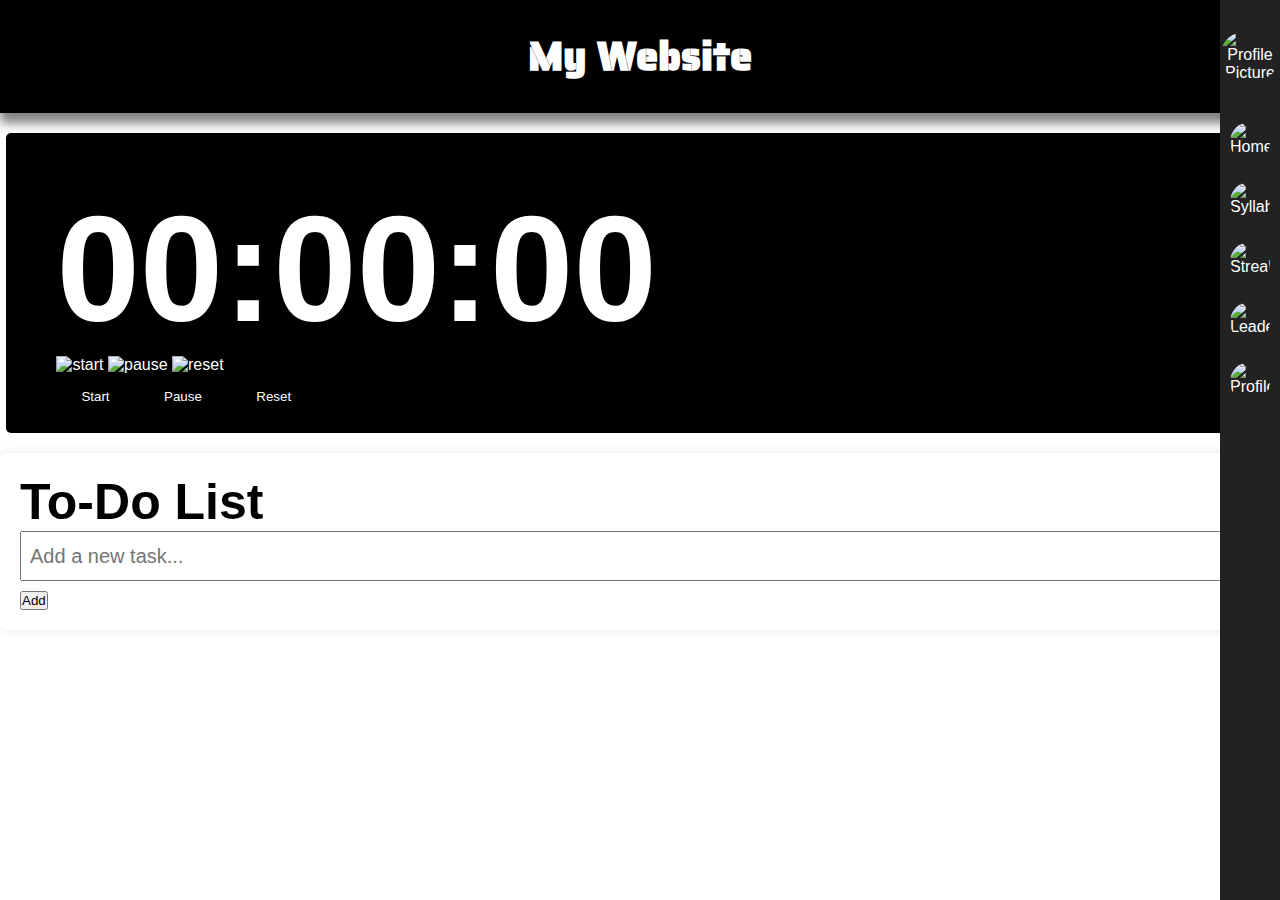
==== index.html @ 26f87af1 "Add files via upload" ====
<!-- index.html -->
<!DOCTYPE html>
<html lang="en">
<head>
    <meta charset="UTF-8">
    <meta name="viewport" content="width=device-width, initial-scale=1.0">
    <title>My Website</title>
    <link rel="preconnect" href="https://fonts.googleapis.com">
    <link rel="preconnect" href="https://fonts.gstatic.com" crossorigin>
    <link href="https://fonts.googleapis.com/css2?family=Lobster&display=swap" rel="stylesheet">

    <link rel="preconnect" href="https://fonts.googleapis.com">
    <link rel="preconnect" href="https://fonts.gstatic.com" crossorigin>
    <link href="https://fonts.googleapis.com/css2?family=Lobster&family=Saira+Stencil+One&display=swap" rel="stylesheet">

    <link rel="stylesheet" href="style.css">
</head>
<body>
    <header>
        <h1 id="webtitle">My Website</h1>
    </header>
    
    <aside class="sidebar" id="sidebar">
        <div class="profile">
            <img src="profile-pic.jpg" alt="Profile Picture" class="profile-pic">
            <p class="profile-name" style="display: none;">User Name</p>
        </div>
        <nav class="sidebar-menu">
            <a href="home.html" target="_blank"><img src="home-icon.png" alt="Home"> <span style="display: none;">Home</span></a>
            <a href="syllabus.html" target="_blank"><img src="syllabus-icon.png" alt="Syllabus"> <span style="display: none;">Syllabus Tracker</span></a>
            <a href="streak.html" target="_blank"><img src="streak-icon.png" alt="Streak"> <span style="display: none;">Streak</span></a>
            <a href="leaderboard.html" target="_blank"><img src="leaderboard-icon.png" alt="Leaderboard"> <span style="display: none;">Leaderboard</span></a>
            <a href="profile.html" target="_blank"><img src="profile-icon.png" alt="Profile"> <span style="display: none;">My Profile</span></a>
        </nav>
    </aside>
    
    <main>
        <div class="stopwatch-container">
            <div class="stopwatch" id="stopwatch">00:00:00</div>
            <div class="controlpic">
                <img id="start" src="start" alt="start">
                <img id="pause" src="pause" alt="pause">
                <img id="reset" src="reset" alt="reset">
            </div>
            <div class="controls">
                <button onclick="startStopwatch()">Start</button>
                <button onclick="stopStopwatch()">Pause</button>
                <button onclick="resetStopwatch()">Reset</button>
            </div>
        </div>
        
        <div class="todo-container">
            <h2>To-Do List</h2>
            <input type="text" id="taskInput" placeholder="Add a new task..." onkeypress="handleKeyPress(event)">
            <button onclick="addTask()">Add</button>
            <ul id="taskList"></ul>
        </div>
    </main>
    

    <script src="script.js"></script>
</body>
</html>
---- style.css ----
* {
    margin: 0;
    padding: 0;
    box-sizing: border-box;
    margin:0%;
}
body {
    font-family: Arial, sans-serif;
    margin: 0;
    padding: 0;
    background-color: #ffffff;
}

.sidebar {
    width: 60px;
    background: #222;
    color: white;
    position: fixed;
    top: 0;
    right: 0;
    height: 100%;
    transition: width 0.3s;
    overflow: hidden;
    padding-top: 20px;
}

.sidebar:hover {
    width: 250px;
}

.profile {
    text-align: center;
    padding: 10px 0;
}

.profile-pic {
    width: 50px;
    height: 50px;
    border-radius: 50%;
}

.sidebar:hover .profile-pic {
    width: 80px;
    height: 80px;
}

.sidebar-menu {
    margin-top: 20px;
    display: flex;
    flex-direction: column;
    align-items: center;
}

.sidebar-menu a {
    display: flex;
    align-items: center;
    gap: 10px;
    color: white;
    padding: 10px;
    text-decoration: none;
    transition: 0.3s;
    width: 100%;
    justify-content: center;
}

.sidebar-menu a img {
    width: 40px;
    height: 40px;
    border-radius: 50%;
}

.sidebar:hover .sidebar-menu a {
    justify-content: flex-start;
    padding-left: 20px;
}

.sidebar-menu a:hover {
    background: #444;
}

.stopwatch-container {
    background: black;
    color: white;
    text-align: left;
    padding: 50px;
    margin: 20px auto;
    width: 99%;
    height: 300px;
    border-radius: 5px;
}

.stopwatch {
    font-size: 150px;
    font-weight: bold;
}

.controls button {
    margin: 5px;
    padding: 10px 20px;
    border: none;
    cursor: pointer;
    background-color: black;
    color: white;
}

.todo-container {
    background: white;
    padding: 20px;
    width: 100%;
    margin: 20px auto;
    border-radius: 5px;
    box-shadow: 0px 0px 10px rgba(0,0,0,0.1);
}
h2 {
    font-size: 50px;
}

#taskInput {
    width: 100%;
    padding: 8px;
    margin-bottom: 10px;
    height: 50px;
    font-size: 20px;
}

#taskList {
    list-style-type: none;
    padding: 0;
}

#taskList li {
    text-align: left;
    display: flex;
    align-items: center;
    gap: 200px;
    background: #eee;
    padding: 15px;
    margin-bottom: 5px;
    border-radius: 3px;
    font-size: 20px;
}

.completed {
    text-decoration: line-through;
    color: gray;
}
h1 {
    background-color: black;
    color:white;
    box-shadow: 0px 10px 10px rgba(0,0,0,0.5);
    text-align: center;
    padding-top: 25px;
    padding-bottom: 25px;
    font-family: "Saira Stencil One",serif;
    font-size: 40px;
}
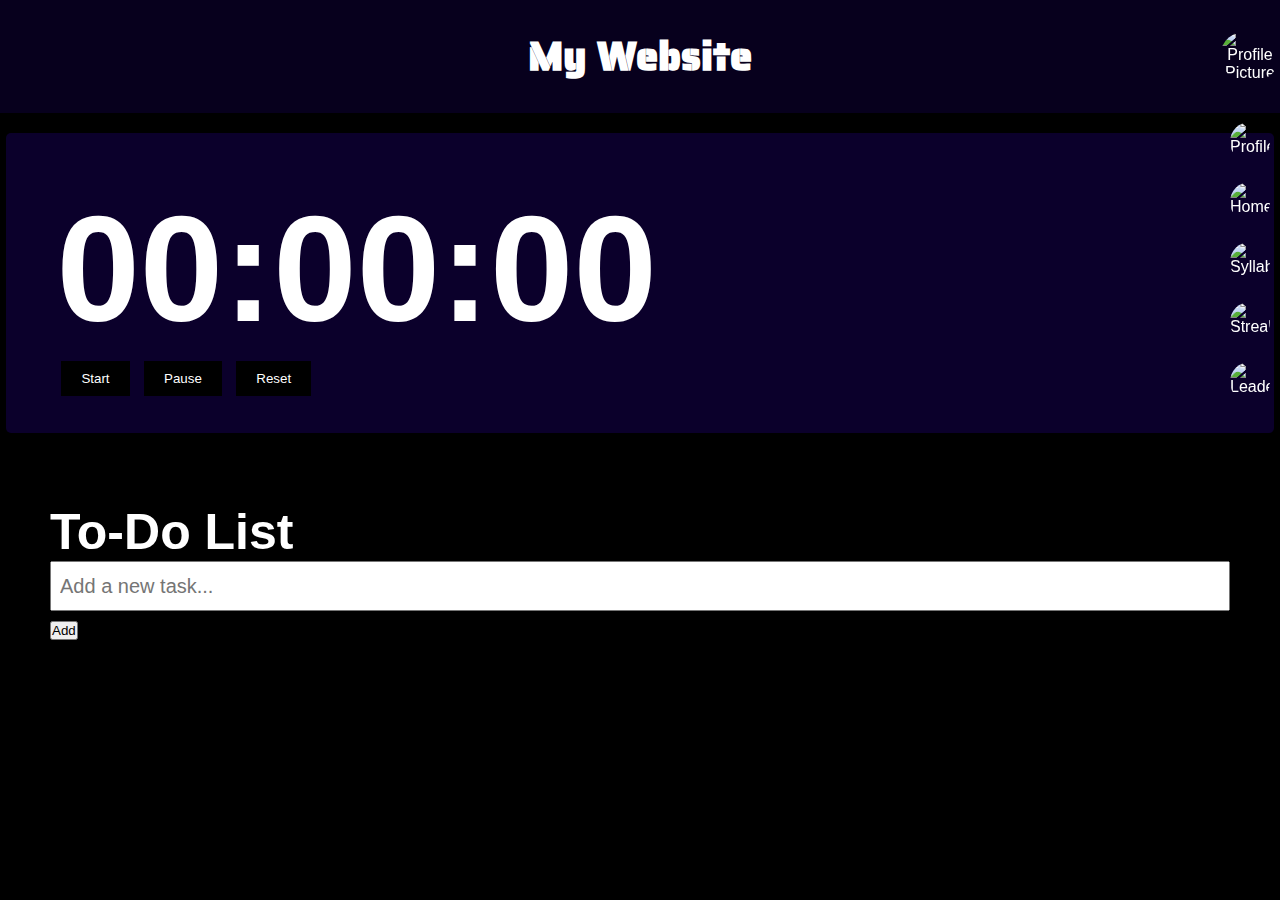
==== commit c8321b26: "Add files via upload" ====
--- a/index.html
+++ b/index.html
@@ -22,26 +22,26 @@
     
     <aside class="sidebar" id="sidebar">
         <div class="profile">
-            <img src="profile-pic.jpg" alt="Profile Picture" class="profile-pic">
-            <p class="profile-name" style="display: none;">User Name</p>
+            <img src="images/3.jpg" alt="Profile Picture" class="profile-pic">
+            <p id="navUsername" class="profile-name">User Name</p> <!-- ❌ Remove inline style 'display: none;' -->
         </div>
         <nav class="sidebar-menu">
-            <a href="home.html" target="_blank"><img src="home-icon.png" alt="Home"> <span style="display: none;">Home</span></a>
-            <a href="syllabus.html" target="_blank"><img src="syllabus-icon.png" alt="Syllabus"> <span style="display: none;">Syllabus Tracker</span></a>
-            <a href="streak.html" target="_blank"><img src="streak-icon.png" alt="Streak"> <span style="display: none;">Streak</span></a>
-            <a href="leaderboard.html" target="_blank"><img src="leaderboard-icon.png" alt="Leaderboard"> <span style="display: none;">Leaderboard</span></a>
-            <a href="profile.html" target="_blank"><img src="profile-icon.png" alt="Profile"> <span style="display: none;">My Profile</span></a>
+            <a href="proindex.html" target="_blank"><img src="images/4.jpg" alt="Profile"> <span >My Profile</span></a>
+            <a href="index.html" target="_blank"><img src="images/5.jpg" alt="Home"> <span >Home</span></a>
+            <a href="syllindex.html" target="_blank"><img src="images/6.png" alt="Syllabus"> <span >Syllabus Tracker</span></a>
+            <a href="streakindex.html" target="_blank"><img src="images/7.jpg" alt="Streak"> <span >Streak</span></a>
+            <a href="leaderboard.html" target="_blank"><img src="images/8.jpg" alt="Leaderboard"> <span >Leaderboard</span></a>
         </nav>
     </aside>
     
     <main>
         <div class="stopwatch-container">
             <div class="stopwatch" id="stopwatch">00:00:00</div>
-            <div class="controlpic">
+            <!--<div class="controlpic">
                 <img id="start" src="start" alt="start">
                 <img id="pause" src="pause" alt="pause">
                 <img id="reset" src="reset" alt="reset">
-            </div>
+            </div>-->
             <div class="controls">
                 <button onclick="startStopwatch()">Start</button>
                 <button onclick="stopStopwatch()">Pause</button>
@@ -50,14 +50,16 @@
         </div>
         
         <div class="todo-container">
-            <h2>To-Do List</h2>
+            <h2 id="todo">To-Do List</h2>
             <input type="text" id="taskInput" placeholder="Add a new task..." onkeypress="handleKeyPress(event)">
             <button onclick="addTask()">Add</button>
             <ul id="taskList"></ul>
         </div>
     </main>
     
-
+    <script src="streakscript.js"></script>
+    <script src="logscript.js"></script>
+    <script src="proscript.js"></script>
     <script src="script.js"></script>
 </body>
 </html>
--- a/style.css
+++ b/style.css
@@ -8,12 +8,12 @@
     font-family: Arial, sans-serif;
     margin: 0;
     padding: 0;
-    background-color: #ffffff;
+    background-color: #000000;
 }
 
 .sidebar {
     width: 60px;
-    background: #222;
+    /*background: #222;*/
     color: white;
     position: fixed;
     top: 0;
@@ -32,7 +32,16 @@
     text-align: center;
     padding: 10px 0;
 }
+.profile-name {
+    display: none; /* 🔹 Initially Hidden */
+    text-align: center;
+    font-size: 18px;
+    margin-top: 10px;
+}
 
+.sidebar:hover .profile-name {
+    display: block; /* 🔹 Show only on hover */
+}
 .profile-pic {
     width: 50px;
     height: 50px;
@@ -61,6 +70,7 @@
     transition: 0.3s;
     width: 100%;
     justify-content: center;
+    position: relative;
 }
 
 .sidebar-menu a img {
@@ -68,7 +78,19 @@
     height: 40px;
     border-radius: 50%;
 }
-
+.sidebar-menu a span {
+    display: none; /* Initially hidden */
+    position: absolute;
+    left: 100px; /* Adjust position */
+    background: rgba(0, 0, 0, 0.7);
+    color: white;
+    padding: 5px 10px;
+    border-radius: 5px;
+    white-space: nowrap;
+}
+.sidebar-menu a:hover span {
+    display: inline-block; /* Show text on hover */
+}
 .sidebar:hover .sidebar-menu a {
     justify-content: flex-start;
     padding-left: 20px;
@@ -79,7 +101,7 @@
 }
 
 .stopwatch-container {
-    background: black;
+    background: #0b002b;
     color: white;
     text-align: left;
     padding: 50px;
@@ -104,8 +126,8 @@
 }
 
 .todo-container {
-    background: white;
-    padding: 20px;
+    background: none;
+    padding: 50px;
     width: 100%;
     margin: 20px auto;
     border-radius: 5px;
@@ -127,13 +149,15 @@
     list-style-type: none;
     padding: 0;
 }
-
+h2 {
+    color: white;
+}
 #taskList li {
     text-align: left;
     display: flex;
     align-items: center;
     gap: 200px;
-    background: #eee;
+    background: #0b002b;
     padding: 15px;
     margin-bottom: 5px;
     border-radius: 3px;
@@ -145,7 +169,7 @@
     color: gray;
 }
 h1 {
-    background-color: black;
+    background-color: #07001D;
     color:white;
     box-shadow: 0px 10px 10px rgba(0,0,0,0.5);
     text-align: center;
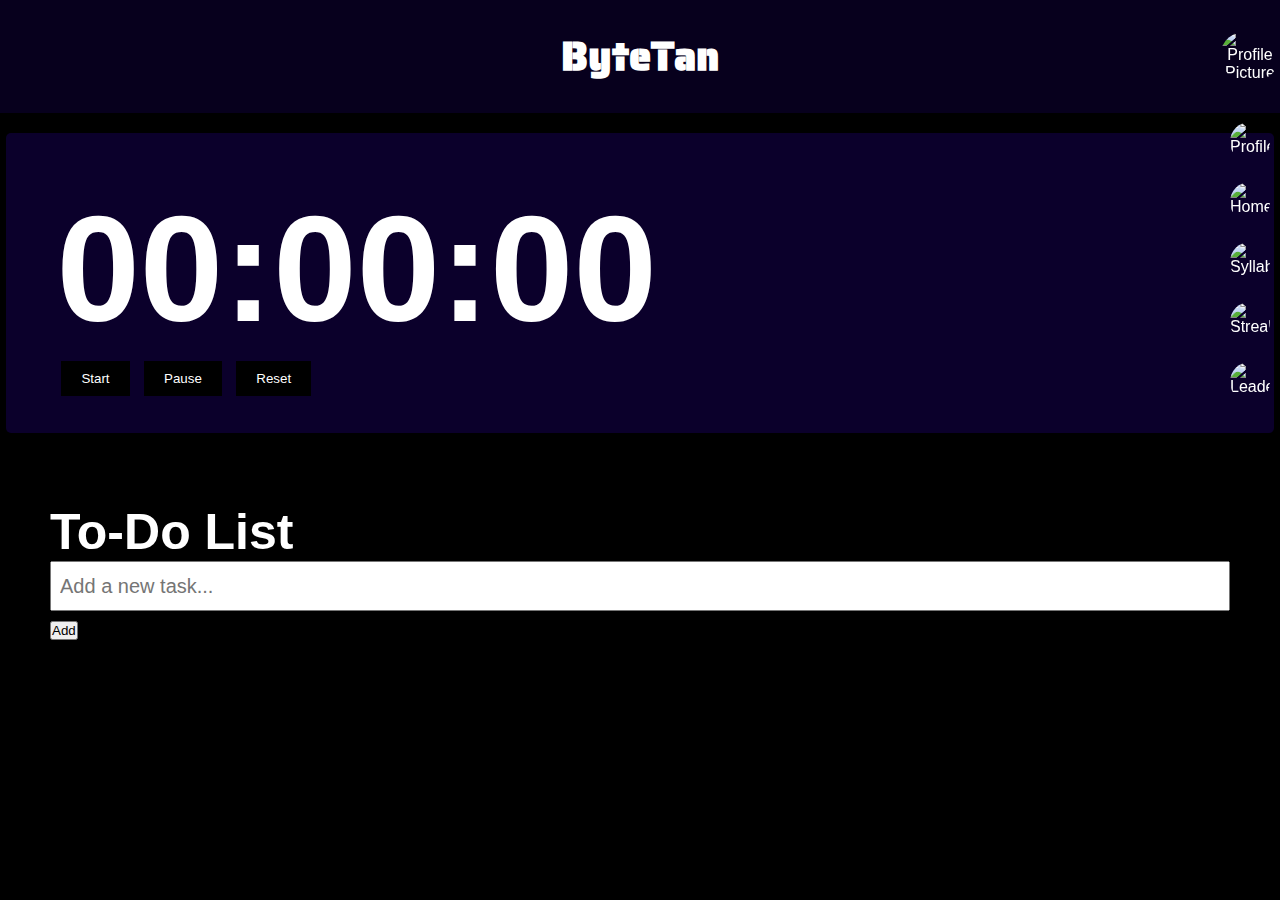
==== commit 31dc41b3: "Add files via upload" ====
--- a/index.html
+++ b/index.html
@@ -17,7 +17,7 @@
 </head>
 <body>
     <header>
-        <h1 id="webtitle">My Website</h1>
+        <h1 id="webtitle">ByteTan</h1>
     </header>
     
     <aside class="sidebar" id="sidebar">
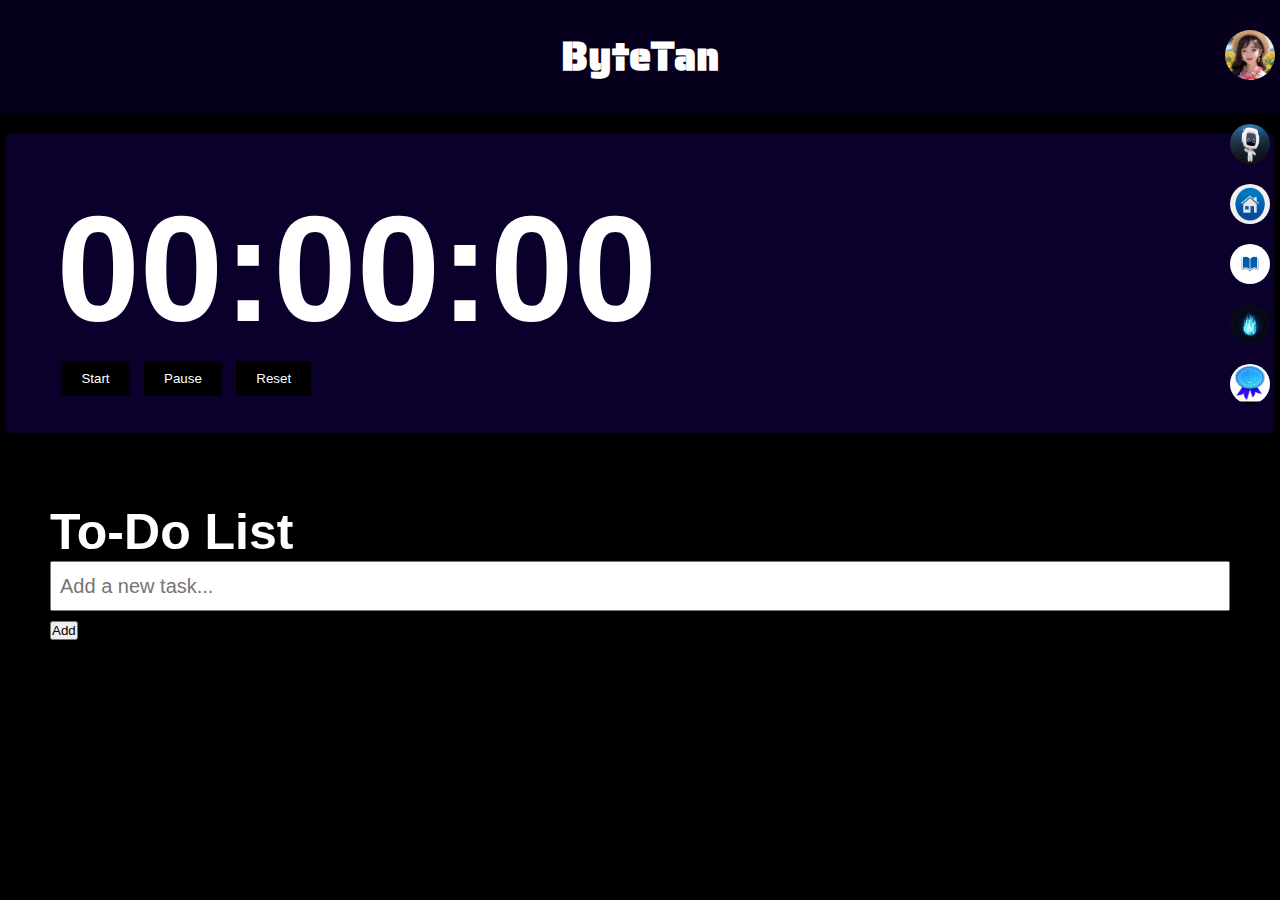
==== commit 751cebbd: "Add files via upload" ====
--- a/index.html
+++ b/index.html
@@ -22,15 +22,15 @@
     
     <aside class="sidebar" id="sidebar">
         <div class="profile">
-            <img src="images/3.jpg" alt="Profile Picture" class="profile-pic">
+            <img src="3.jpg" alt="Profile Picture" class="profile-pic">
             <p id="navUsername" class="profile-name">User Name</p> <!-- ❌ Remove inline style 'display: none;' -->
         </div>
         <nav class="sidebar-menu">
-            <a href="proindex.html" target="_blank"><img src="images/4.jpg" alt="Profile"> <span >My Profile</span></a>
-            <a href="index.html" target="_blank"><img src="images/5.jpg" alt="Home"> <span >Home</span></a>
-            <a href="syllindex.html" target="_blank"><img src="images/6.png" alt="Syllabus"> <span >Syllabus Tracker</span></a>
-            <a href="streakindex.html" target="_blank"><img src="images/7.jpg" alt="Streak"> <span >Streak</span></a>
-            <a href="leaderboard.html" target="_blank"><img src="images/8.jpg" alt="Leaderboard"> <span >Leaderboard</span></a>
+            <a href="proindex.html" target="_blank"><img src="4.jpg" alt="Profile"> <span >My Profile</span></a>
+            <a href="index.html" target="_blank"><img src="5.jpg" alt="Home"> <span >Home</span></a>
+            <a href="syllindex.html" target="_blank"><img src="6.png" alt="Syllabus"> <span >Syllabus Tracker</span></a>
+            <a href="streakindex.html" target="_blank"><img src="7.jpg" alt="Streak"> <span >Streak</span></a>
+            <a href="leaderboard.html" target="_blank"><img src="8.jpg" alt="Leaderboard"> <span >Leaderboard</span></a>
         </nav>
     </aside>
     
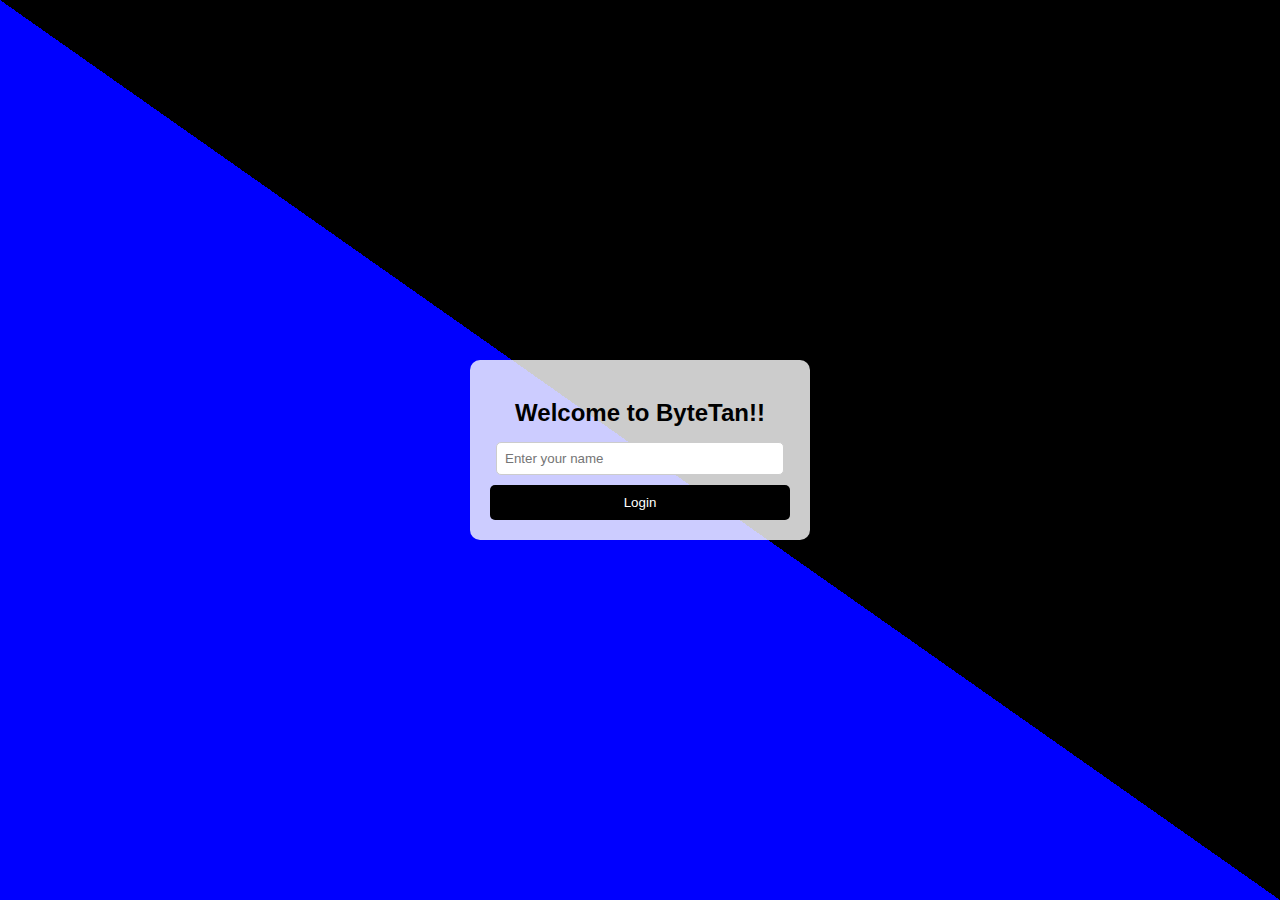
==== commit dad80315: "Add files via upload" ====
--- a/index.html
+++ b/index.html
@@ -1,65 +1,19 @@
-<!-- index.html -->
 <!DOCTYPE html>
 <html lang="en">
 <head>
     <meta charset="UTF-8">
     <meta name="viewport" content="width=device-width, initial-scale=1.0">
-    <title>My Website</title>
-    <link rel="preconnect" href="https://fonts.googleapis.com">
-    <link rel="preconnect" href="https://fonts.gstatic.com" crossorigin>
-    <link href="https://fonts.googleapis.com/css2?family=Lobster&display=swap" rel="stylesheet">
-
-    <link rel="preconnect" href="https://fonts.googleapis.com">
-    <link rel="preconnect" href="https://fonts.gstatic.com" crossorigin>
-    <link href="https://fonts.googleapis.com/css2?family=Lobster&family=Saira+Stencil+One&display=swap" rel="stylesheet">
-
-    <link rel="stylesheet" href="style.css">
+    <title>Login</title>
+    <link rel="stylesheet" href="logstyle.css">
 </head>
 <body>
-    <header>
-        <h1 id="webtitle">ByteTan</h1>
-    </header>
-    
-    <aside class="sidebar" id="sidebar">
-        <div class="profile">
-            <img src="3.jpg" alt="Profile Picture" class="profile-pic">
-            <p id="navUsername" class="profile-name">User Name</p> <!-- ❌ Remove inline style 'display: none;' -->
+    <div class="container">
+        <div class="login-box">
+            <h2>Welcome to ByteTan!!</h2>
+            <input type="text" id="username" placeholder="Enter your name">
+            <button onclick="login()">Login</button>
         </div>
-        <nav class="sidebar-menu">
-            <a href="proindex.html" target="_blank"><img src="4.jpg" alt="Profile"> <span >My Profile</span></a>
-            <a href="index.html" target="_blank"><img src="5.jpg" alt="Home"> <span >Home</span></a>
-            <a href="syllindex.html" target="_blank"><img src="6.png" alt="Syllabus"> <span >Syllabus Tracker</span></a>
-            <a href="streakindex.html" target="_blank"><img src="7.jpg" alt="Streak"> <span >Streak</span></a>
-            <a href="leaderboard.html" target="_blank"><img src="8.jpg" alt="Leaderboard"> <span >Leaderboard</span></a>
-        </nav>
-    </aside>
-    
-    <main>
-        <div class="stopwatch-container">
-            <div class="stopwatch" id="stopwatch">00:00:00</div>
-            <!--<div class="controlpic">
-                <img id="start" src="start" alt="start">
-                <img id="pause" src="pause" alt="pause">
-                <img id="reset" src="reset" alt="reset">
-            </div>-->
-            <div class="controls">
-                <button onclick="startStopwatch()">Start</button>
-                <button onclick="stopStopwatch()">Pause</button>
-                <button onclick="resetStopwatch()">Reset</button>
-            </div>
-        </div>
-        
-        <div class="todo-container">
-            <h2 id="todo">To-Do List</h2>
-            <input type="text" id="taskInput" placeholder="Add a new task..." onkeypress="handleKeyPress(event)">
-            <button onclick="addTask()">Add</button>
-            <ul id="taskList"></ul>
-        </div>
-    </main>
-    
-    <script src="streakscript.js"></script>
+    </div>
     <script src="logscript.js"></script>
-    <script src="proscript.js"></script>
-    <script src="script.js"></script>
 </body>
 </html>
--- a/logstyle.css
+++ b/logstyle.css
@@ -0,0 +1,51 @@
+body {
+    margin: 0;
+    height: 100vh;
+    display: flex;
+    justify-content: center;
+    align-items: center;
+    background: linear-gradient(to bottom left, black 50%, blue 50%);
+    font-family: Arial, sans-serif;
+}
+
+.container {
+    display: flex;
+    justify-content: center;
+    align-items: center;
+    height: 100vh;
+    width: 100vw;
+}
+
+.login-box {
+    background: rgba(255, 255, 255, 0.8);
+    padding: 20px;
+    border-radius: 10px;
+    text-align: center;
+    width: 300px;
+}
+
+h2 {
+    margin-bottom: 15px;
+}
+
+input {
+    width: 90%;
+    padding: 8px;
+    margin-bottom: 10px;
+    border: 1px solid #ccc;
+    border-radius: 5px;
+}
+
+button {
+    width: 100%;
+    padding: 10px;
+    border: none;
+    background: black;
+    color: white;
+    cursor: pointer;
+    border-radius: 5px;
+}
+
+button:hover {
+    background: darkgray;
+}
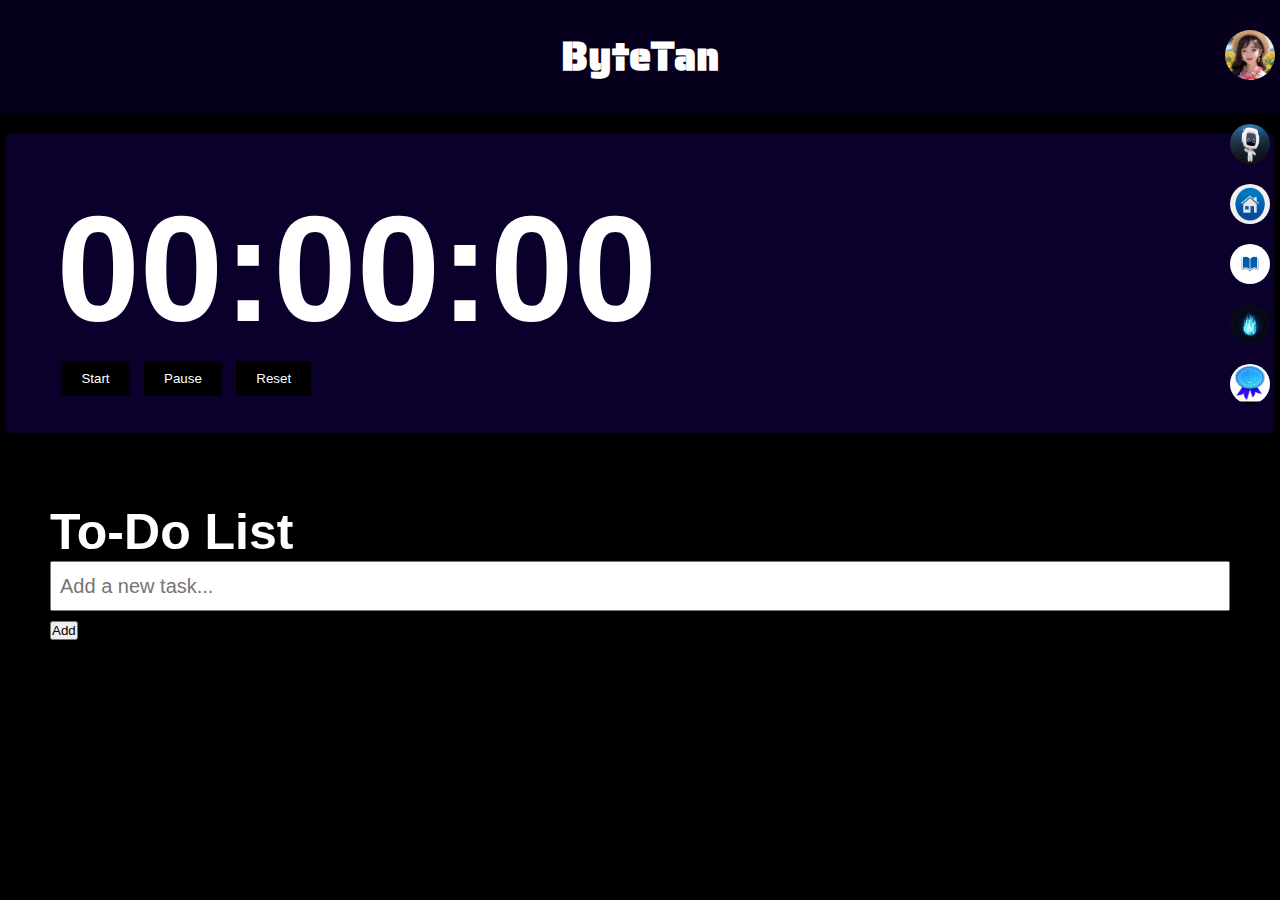
==== commit f808911f: "Add files via upload" ====
--- a/index.html
+++ b/index.html
@@ -1,19 +1,65 @@
+<!-- index.html -->
 <!DOCTYPE html>
 <html lang="en">
 <head>
     <meta charset="UTF-8">
     <meta name="viewport" content="width=device-width, initial-scale=1.0">
-    <title>Login</title>
-    <link rel="stylesheet" href="logstyle.css">
+    <title>My Website</title>
+    <link rel="preconnect" href="https://fonts.googleapis.com">
+    <link rel="preconnect" href="https://fonts.gstatic.com" crossorigin>
+    <link href="https://fonts.googleapis.com/css2?family=Lobster&display=swap" rel="stylesheet">
+
+    <link rel="preconnect" href="https://fonts.googleapis.com">
+    <link rel="preconnect" href="https://fonts.gstatic.com" crossorigin>
+    <link href="https://fonts.googleapis.com/css2?family=Lobster&family=Saira+Stencil+One&display=swap" rel="stylesheet">
+
+    <link rel="stylesheet" href="style.css">
 </head>
 <body>
-    <div class="container">
-        <div class="login-box">
-            <h2>Welcome to ByteTan!!</h2>
-            <input type="text" id="username" placeholder="Enter your name">
-            <button onclick="login()">Login</button>
+    <header>
+        <h1 id="webtitle">ByteTan</h1>
+    </header>
+    
+    <aside class="sidebar" id="sidebar">
+        <div class="profile">
+            <img src="3.jpg" alt="Profile Picture" class="profile-pic">
+            <p id="navUsername" class="profile-name">User Name</p> <!-- ❌ Remove inline style 'display: none;' -->
         </div>
-    </div>
+        <nav class="sidebar-menu">
+            <a href="proindex.html" target="_blank"><img src="4.jpg" alt="Profile"> <span >My Profile</span></a>
+            <a href="index.html" target="_blank"><img src="5.jpg" alt="Home"> <span >Home</span></a>
+            <a href="syllindex.html" target="_blank"><img src="6.png" alt="Syllabus"> <span >Syllabus Tracker</span></a>
+            <a href="streakindex.html" target="_blank"><img src="7.jpg" alt="Streak"> <span >Streak</span></a>
+            <a href="leaderboard.html" target="_blank"><img src="8.jpg" alt="Leaderboard"> <span >Leaderboard</span></a>
+        </nav>
+    </aside>
+    
+    <main>
+        <div class="stopwatch-container">
+            <div class="stopwatch" id="stopwatch">00:00:00</div>
+            <!--<div class="controlpic">
+                <img id="start" src="start" alt="start">
+                <img id="pause" src="pause" alt="pause">
+                <img id="reset" src="reset" alt="reset">
+            </div>-->
+            <div class="controls">
+                <button onclick="startStopwatch()">Start</button>
+                <button onclick="stopStopwatch()">Pause</button>
+                <button onclick="resetStopwatch()">Reset</button>
+            </div>
+        </div>
+        
+        <div class="todo-container">
+            <h2 id="todo">To-Do List</h2>
+            <input type="text" id="taskInput" placeholder="Add a new task..." onkeypress="handleKeyPress(event)">
+            <button onclick="addTask()">Add</button>
+            <ul id="taskList"></ul>
+        </div>
+    </main>
+    
+    <script src="streakscript.js"></script>
     <script src="logscript.js"></script>
+    <script src="proscript.js"></script>
+    <script src="script.js"></script>
 </body>
 </html>
--- a/style.css
+++ b/style.css
@@ -0,0 +1,180 @@
+* {
+    margin: 0;
+    padding: 0;
+    box-sizing: border-box;
+    margin:0%;
+}
+body {
+    font-family: Arial, sans-serif;
+    margin: 0;
+    padding: 0;
+    background-color: #000000;
+}
+
+.sidebar {
+    width: 60px;
+    /*background: #222;*/
+    color: white;
+    position: fixed;
+    top: 0;
+    right: 0;
+    height: 100%;
+    transition: width 0.3s;
+    overflow: hidden;
+    padding-top: 20px;
+}
+
+.sidebar:hover {
+    width: 250px;
+}
+
+.profile {
+    text-align: center;
+    padding: 10px 0;
+}
+.profile-name {
+    display: none; /* 🔹 Initially Hidden */
+    text-align: center;
+    font-size: 18px;
+    margin-top: 10px;
+}
+
+.sidebar:hover .profile-name {
+    display: block; /* 🔹 Show only on hover */
+}
+.profile-pic {
+    width: 50px;
+    height: 50px;
+    border-radius: 50%;
+}
+
+.sidebar:hover .profile-pic {
+    width: 80px;
+    height: 80px;
+}
+
+.sidebar-menu {
+    margin-top: 20px;
+    display: flex;
+    flex-direction: column;
+    align-items: center;
+}
+
+.sidebar-menu a {
+    display: flex;
+    align-items: center;
+    gap: 10px;
+    color: white;
+    padding: 10px;
+    text-decoration: none;
+    transition: 0.3s;
+    width: 100%;
+    justify-content: center;
+    position: relative;
+}
+
+.sidebar-menu a img {
+    width: 40px;
+    height: 40px;
+    border-radius: 50%;
+}
+.sidebar-menu a span {
+    display: none; /* Initially hidden */
+    position: absolute;
+    left: 100px; /* Adjust position */
+    background: rgba(0, 0, 0, 0.7);
+    color: white;
+    padding: 5px 10px;
+    border-radius: 5px;
+    white-space: nowrap;
+}
+.sidebar-menu a:hover span {
+    display: inline-block; /* Show text on hover */
+}
+.sidebar:hover .sidebar-menu a {
+    justify-content: flex-start;
+    padding-left: 20px;
+}
+
+.sidebar-menu a:hover {
+    background: #444;
+}
+
+.stopwatch-container {
+    background: #0b002b;
+    color: white;
+    text-align: left;
+    padding: 50px;
+    margin: 20px auto;
+    width: 99%;
+    height: 300px;
+    border-radius: 5px;
+}
+
+.stopwatch {
+    font-size: 150px;
+    font-weight: bold;
+}
+
+.controls button {
+    margin: 5px;
+    padding: 10px 20px;
+    border: none;
+    cursor: pointer;
+    background-color: black;
+    color: white;
+}
+
+.todo-container {
+    background: none;
+    padding: 50px;
+    width: 100%;
+    margin: 20px auto;
+    border-radius: 5px;
+    box-shadow: 0px 0px 10px rgba(0,0,0,0.1);
+}
+h2 {
+    font-size: 50px;
+}
+
+#taskInput {
+    width: 100%;
+    padding: 8px;
+    margin-bottom: 10px;
+    height: 50px;
+    font-size: 20px;
+}
+
+#taskList {
+    list-style-type: none;
+    padding: 0;
+}
+h2 {
+    color: white;
+}
+#taskList li {
+    text-align: left;
+    display: flex;
+    align-items: center;
+    gap: 200px;
+    background: #0b002b;
+    padding: 15px;
+    margin-bottom: 5px;
+    border-radius: 3px;
+    font-size: 20px;
+}
+
+.completed {
+    text-decoration: line-through;
+    color: gray;
+}
+h1 {
+    background-color: #07001D;
+    color:white;
+    box-shadow: 0px 10px 10px rgba(0,0,0,0.5);
+    text-align: center;
+    padding-top: 25px;
+    padding-bottom: 25px;
+    font-family: "Saira Stencil One",serif;
+    font-size: 40px;
+}